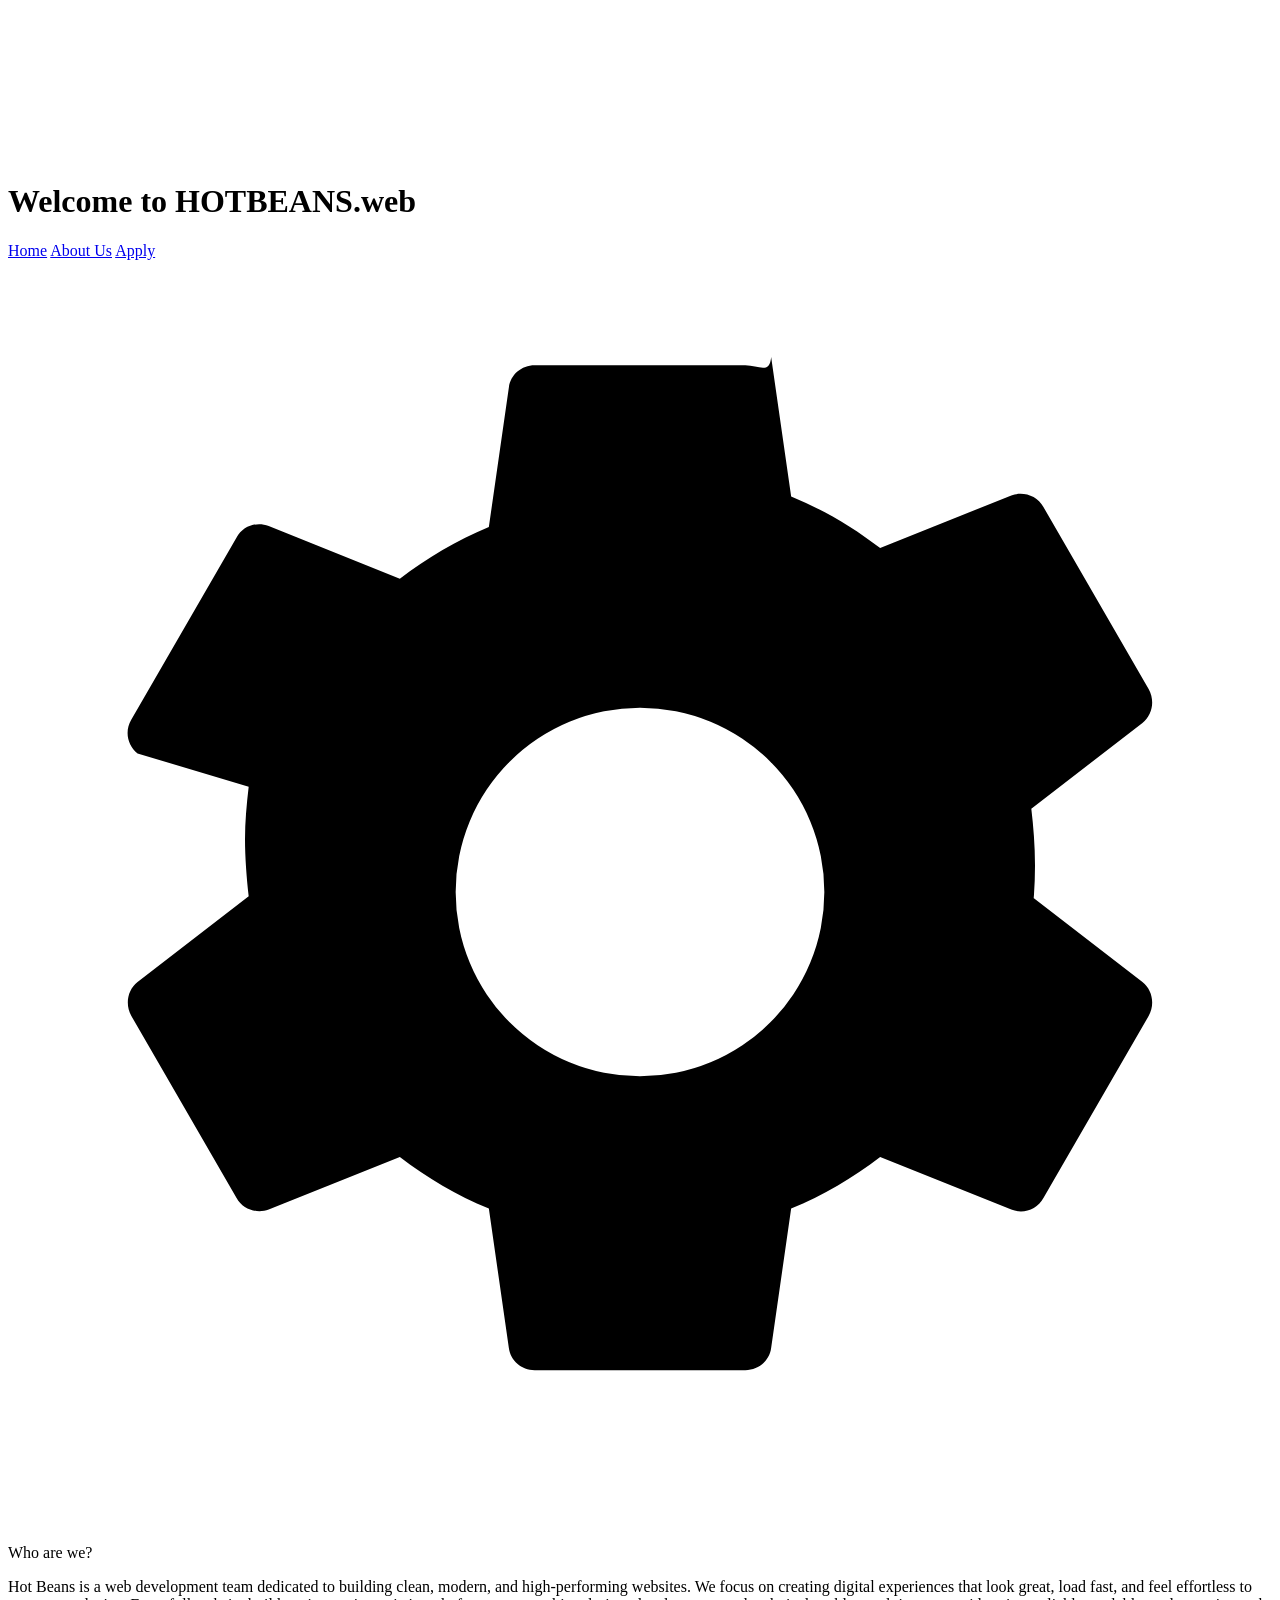
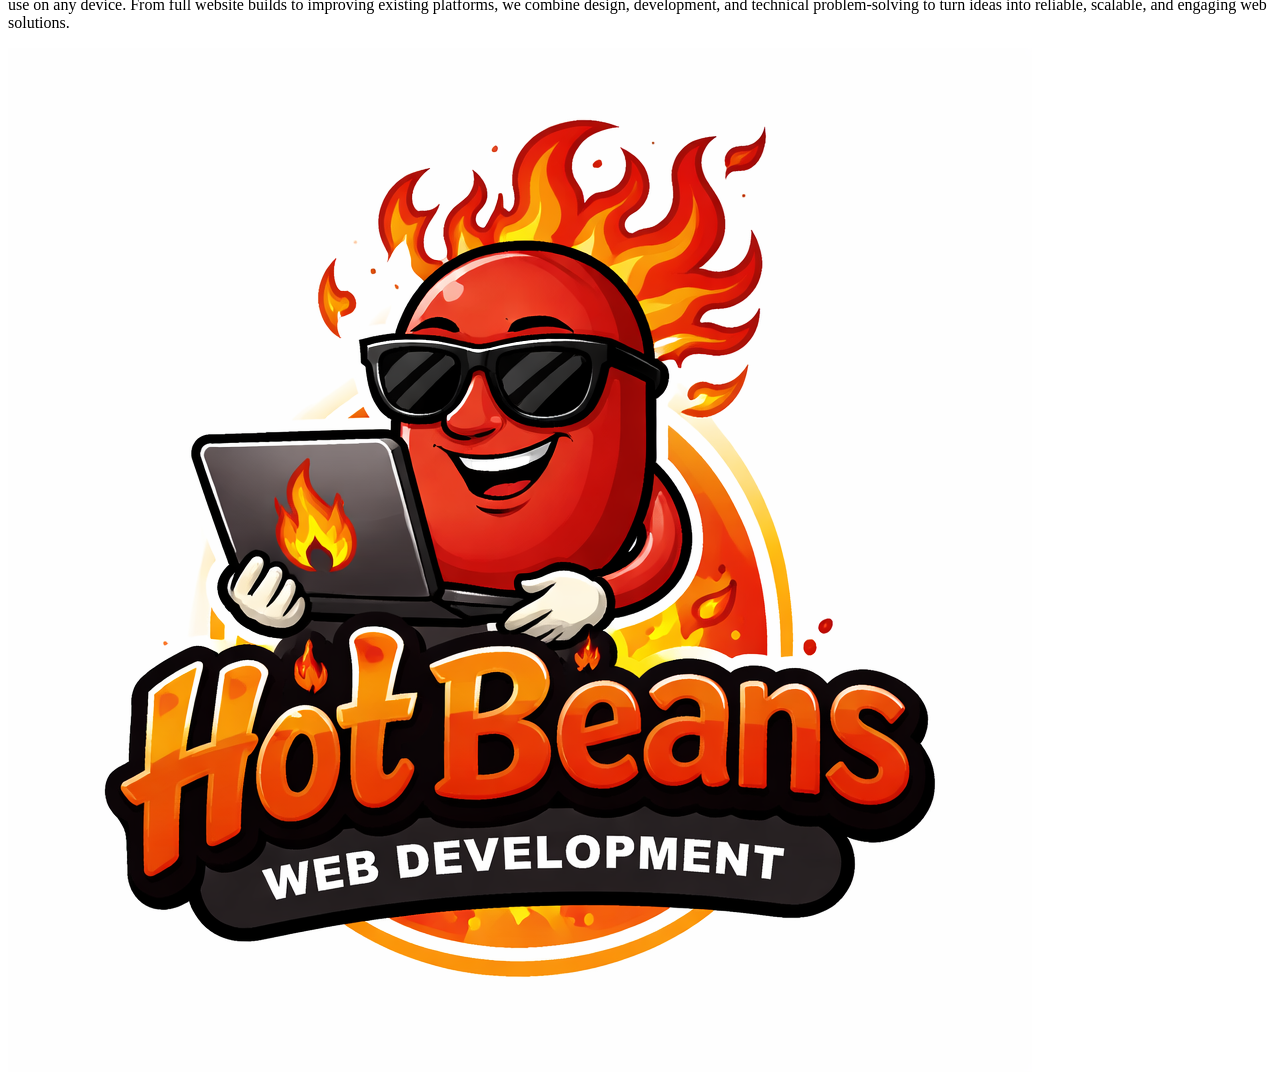
==== index.html @ 9c2a60e9 "Version 2" ====
<!DOCTYPE html>
<html lang="en">
<!--Creates the webpage-->

<video autoplay muted loop playsinline class="bg-video">
    <source src="BEANS Loop-1.mp4" type="video/mp4">
</video>

<head>
    <meta name="viewport" content="width=device-width, initial-scale=1.0">
    <link rel="stylesheet" href="style.css">
</head>

<body>
    <header class="navbar">
        <h1>Welcome to HOTBEANS.web</h1>
        <nav>
            <a href="index.html" id="nav-buttons" class="active">Home</a>
            <a href="aboutus.html" id="nav-buttons">About Us</a>
            <a href="apply.html", target="" id="nav-buttons"> Apply</a>
        
        </nav> 
<svg class="gear" viewBox="0 0 24 24" xmlns="http://www.w3.org/2000/svg">
  <path d="M12 15.5A3.5 3.5 0 0 1 8.5 12 3.5 3.5 0 0 1 12 8.5a3.5 3.5 0 0 1 3.5 3.5 3.5 3.5 0 0 1-3.5 3.5m7.43-2.92c.04-.34.07-.69.07-1.08s-.03-.74-.07-1.08l2.11-1.63c.19-.15.24-.42.12-.64l-2-3.46c-.12-.22-.39-.3-.61-.22l-2.49 1c-.52-.4-1.08-.73-1.69-.98l-.38-2.65C14.46 2.18 14.25 2 14 2h-4c-.25 0-.46.18-.49.42l-.38 2.65c-.61.25-1.17.59-1.69.98l-2.49-1c-.23-.09-.49 0-.61.22l-2 3.46c-.13.22-.07.49.12.64L4.57 10c-.04.34-.07.67-.07 1s.03.74.07 1.08l-2.11 1.63c-.19.15-.24.42-.12.64l2 3.46c.12.22.39.3.61.22l2.49-1c.52.4 1.08.73 1.69.98l.38 2.65c.03.24.24.42.49.42h4c.25 0 .46-.18.49-.42l.38-2.65c.61-.25 1.17-.58 1.69-.98l2.49 1c.23.09.49 0 .61-.22l2-3.46c.12-.22.07-.49-.12-.64l-2.11-1.63z"/>
</svg>

    </header>
    <div class="bigbox">

        <div class="box1">
            <p id="home-summary">Who are we?</p> 
            <p id="home-description">Hot Beans is a web development team dedicated to building clean, modern, and high‑performing websites. We focus on creating digital experiences that look great, load fast, and feel effortless to use on any device. From full website builds to improving existing platforms, we combine design, development, and technical problem‑solving to turn ideas into reliable, scalable, and engaging web solutions.</p>

        </div>
        <img class="box2-img" src="Hot Beans Logo AI.png">

    </div>

</body>

</html>
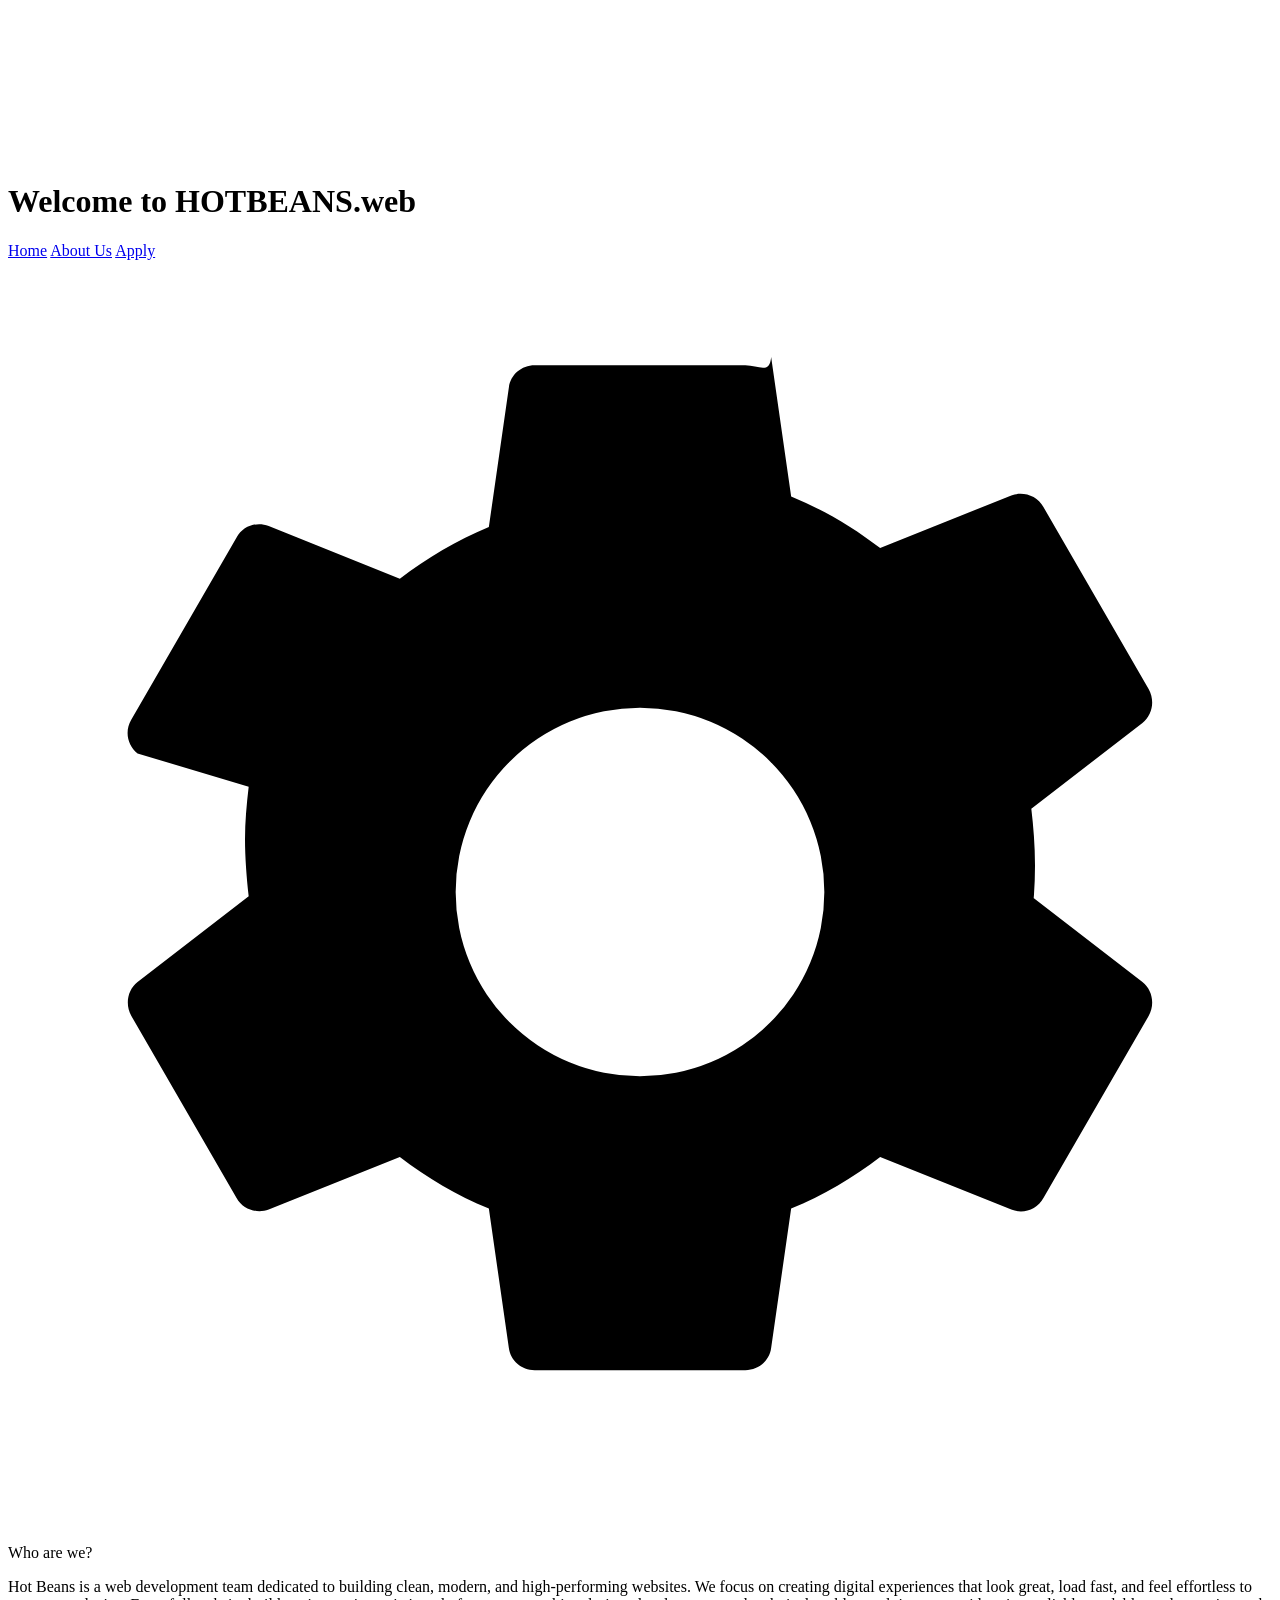
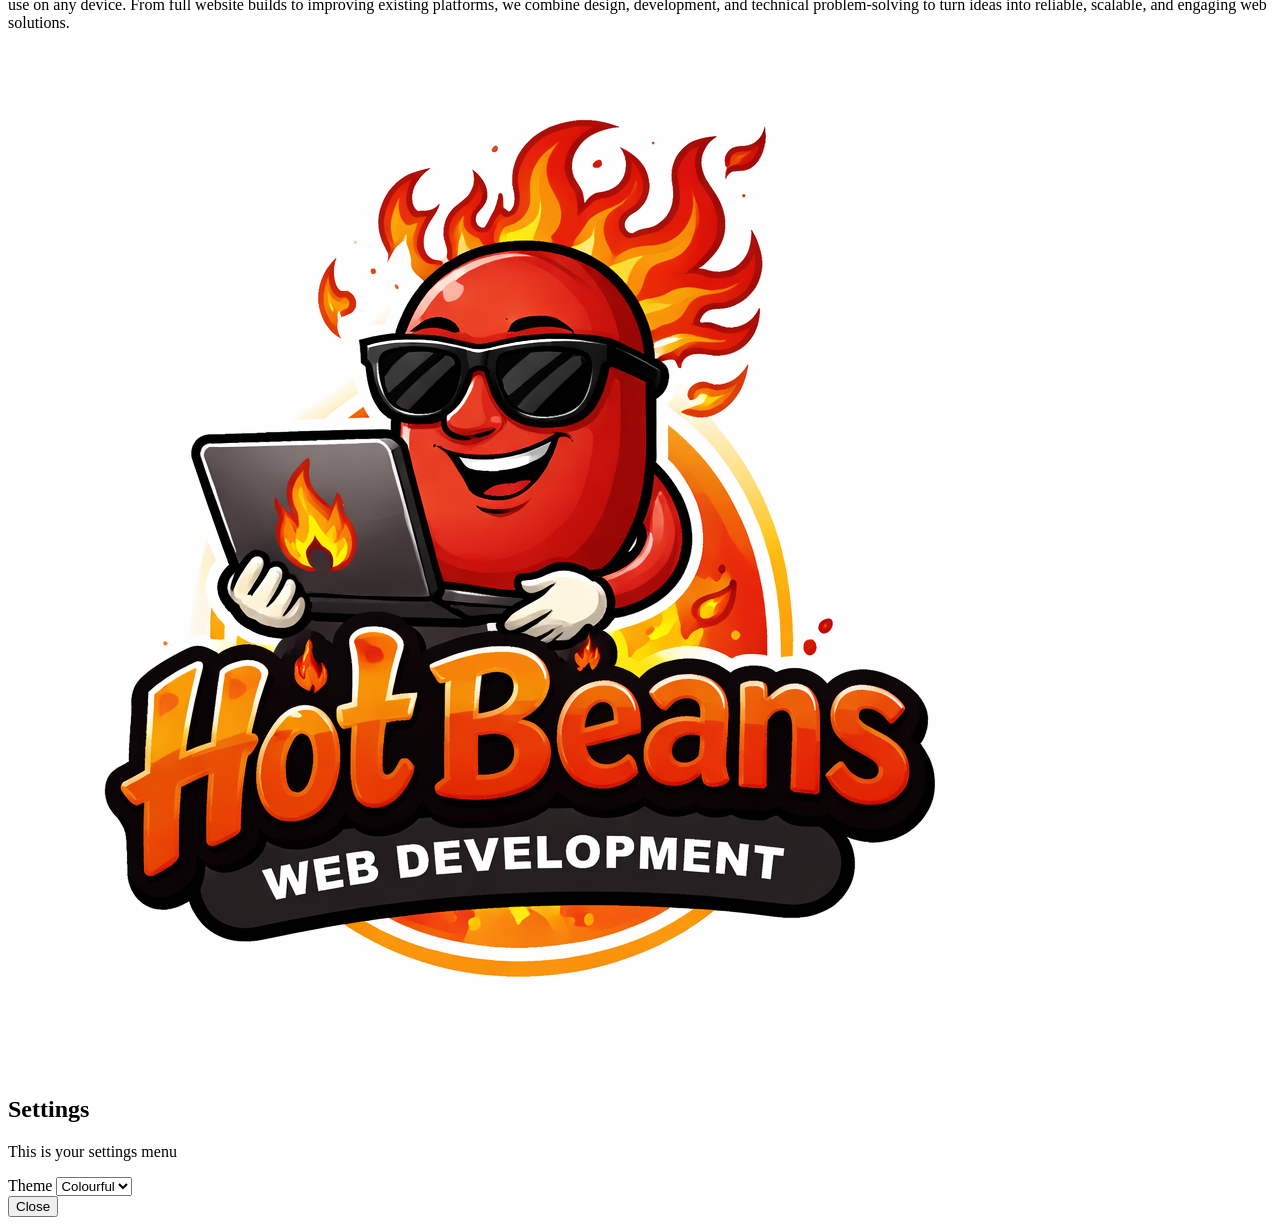
==== commit 050d4334: "Week 5 With Everything" ====
--- a/index.html
+++ b/index.html
@@ -14,15 +14,19 @@
 <body>
     <header class="navbar">
         <h1>Welcome to HOTBEANS.web</h1>
-        <nav>
-            <a href="index.html" id="nav-buttons" class="active">Home</a>
-            <a href="aboutus.html" id="nav-buttons">About Us</a>
-            <a href="apply.html", target="" id="nav-buttons"> Apply</a>
-        
-        </nav> 
-<svg class="gear" viewBox="0 0 24 24" xmlns="http://www.w3.org/2000/svg">
-  <path d="M12 15.5A3.5 3.5 0 0 1 8.5 12 3.5 3.5 0 0 1 12 8.5a3.5 3.5 0 0 1 3.5 3.5 3.5 3.5 0 0 1-3.5 3.5m7.43-2.92c.04-.34.07-.69.07-1.08s-.03-.74-.07-1.08l2.11-1.63c.19-.15.24-.42.12-.64l-2-3.46c-.12-.22-.39-.3-.61-.22l-2.49 1c-.52-.4-1.08-.73-1.69-.98l-.38-2.65C14.46 2.18 14.25 2 14 2h-4c-.25 0-.46.18-.49.42l-.38 2.65c-.61.25-1.17.59-1.69.98l-2.49-1c-.23-.09-.49 0-.61.22l-2 3.46c-.13.22-.07.49.12.64L4.57 10c-.04.34-.07.67-.07 1s.03.74.07 1.08l-2.11 1.63c-.19.15-.24.42-.12.64l2 3.46c.12.22.39.3.61.22l2.49-1c.52.4 1.08.73 1.69.98l.38 2.65c.03.24.24.42.49.42h4c.25 0 .46-.18.49-.42l.38-2.65c.61-.25 1.17-.58 1.69-.98l2.49 1c.23.09.49 0 .61-.22l2-3.46c.12-.22.07-.49-.12-.64l-2.11-1.63z"/>
-</svg>
+            <div class="nav-right">
+                <nav>
+                    <a href="index.html" class="nav-buttons-active">Home</a>
+                    <a href="aboutus.html" class="nav-buttons">About Us</a>
+                    <a href="apply.html" class="nav-buttons"> Apply</a>
+                
+                </nav> 
+            
+            </div>
+
+        <svg class="gear" onclick="openSettings()" viewBox="0 0 24 24" xmlns="http://www.w3.org/2000/svg">
+            <path d="M12 15.5A3.5 3.5 0 0 1 8.5 12 3.5 3.5 0 0 1 12 8.5a3.5 3.5 0 0 1 3.5 3.5 3.5 3.5 0 0 1-3.5 3.5m7.43-2.92c.04-.34.07-.69.07-1.08s-.03-.74-.07-1.08l2.11-1.63c.19-.15.24-.42.12-.64l-2-3.46c-.12-.22-.39-.3-.61-.22l-2.49 1c-.52-.4-1.08-.73-1.69-.98l-.38-2.65C14.46 2.18 14.25 2 14 2h-4c-.25 0-.46.18-.49.42l-.38 2.65c-.61.25-1.17.59-1.69.98l-2.49-1c-.23-.09-.49 0-.61.22l-2 3.46c-.13.22-.07.49.12.64L4.57 10c-.04.34-.07.67-.07 1s.03.74.07 1.08l-2.11 1.63c-.19.15-.24.42-.12.64l2 3.46c.12.22.39.3.61.22l2.49-1c.52.4 1.08.73 1.69.98l.38 2.65c.03.24.24.42.49.42h4c.25 0 .46-.18.49-.42l.38-2.65c.61-.25 1.17-.58 1.69-.98l2.49 1c.23.09.49 0 .61-.22l2-3.46c.12-.22.07-.49-.12-.64l-2.11-1.63z"/>
+        </svg>
 
     </header>
     <div class="bigbox">
@@ -36,6 +40,31 @@
 
     </div>
 
+    <!-- overlay -->
+    <div class="overlay" id="overlay"></div>
+
+    <!-- settings modal -->
+    <div class="settings-modal" id="settingsModal">
+        
+        <h2>Settings</h2>
+        <p>This is your settings menu</p>
+
+        <div class="setting-item">
+    <label>Theme</label>
+
+        <select id="themeSelect" class="dropdown">
+            <option value="light">Colourful</option>
+            <option value="dark">Dark</option>
+
+        </select>
+    </div>
+
+        <button onclick="closeSettings()">Close</button>
+    </div>
+
 </body>
 
+<script src="script.js"></script>
+
 </html>
+
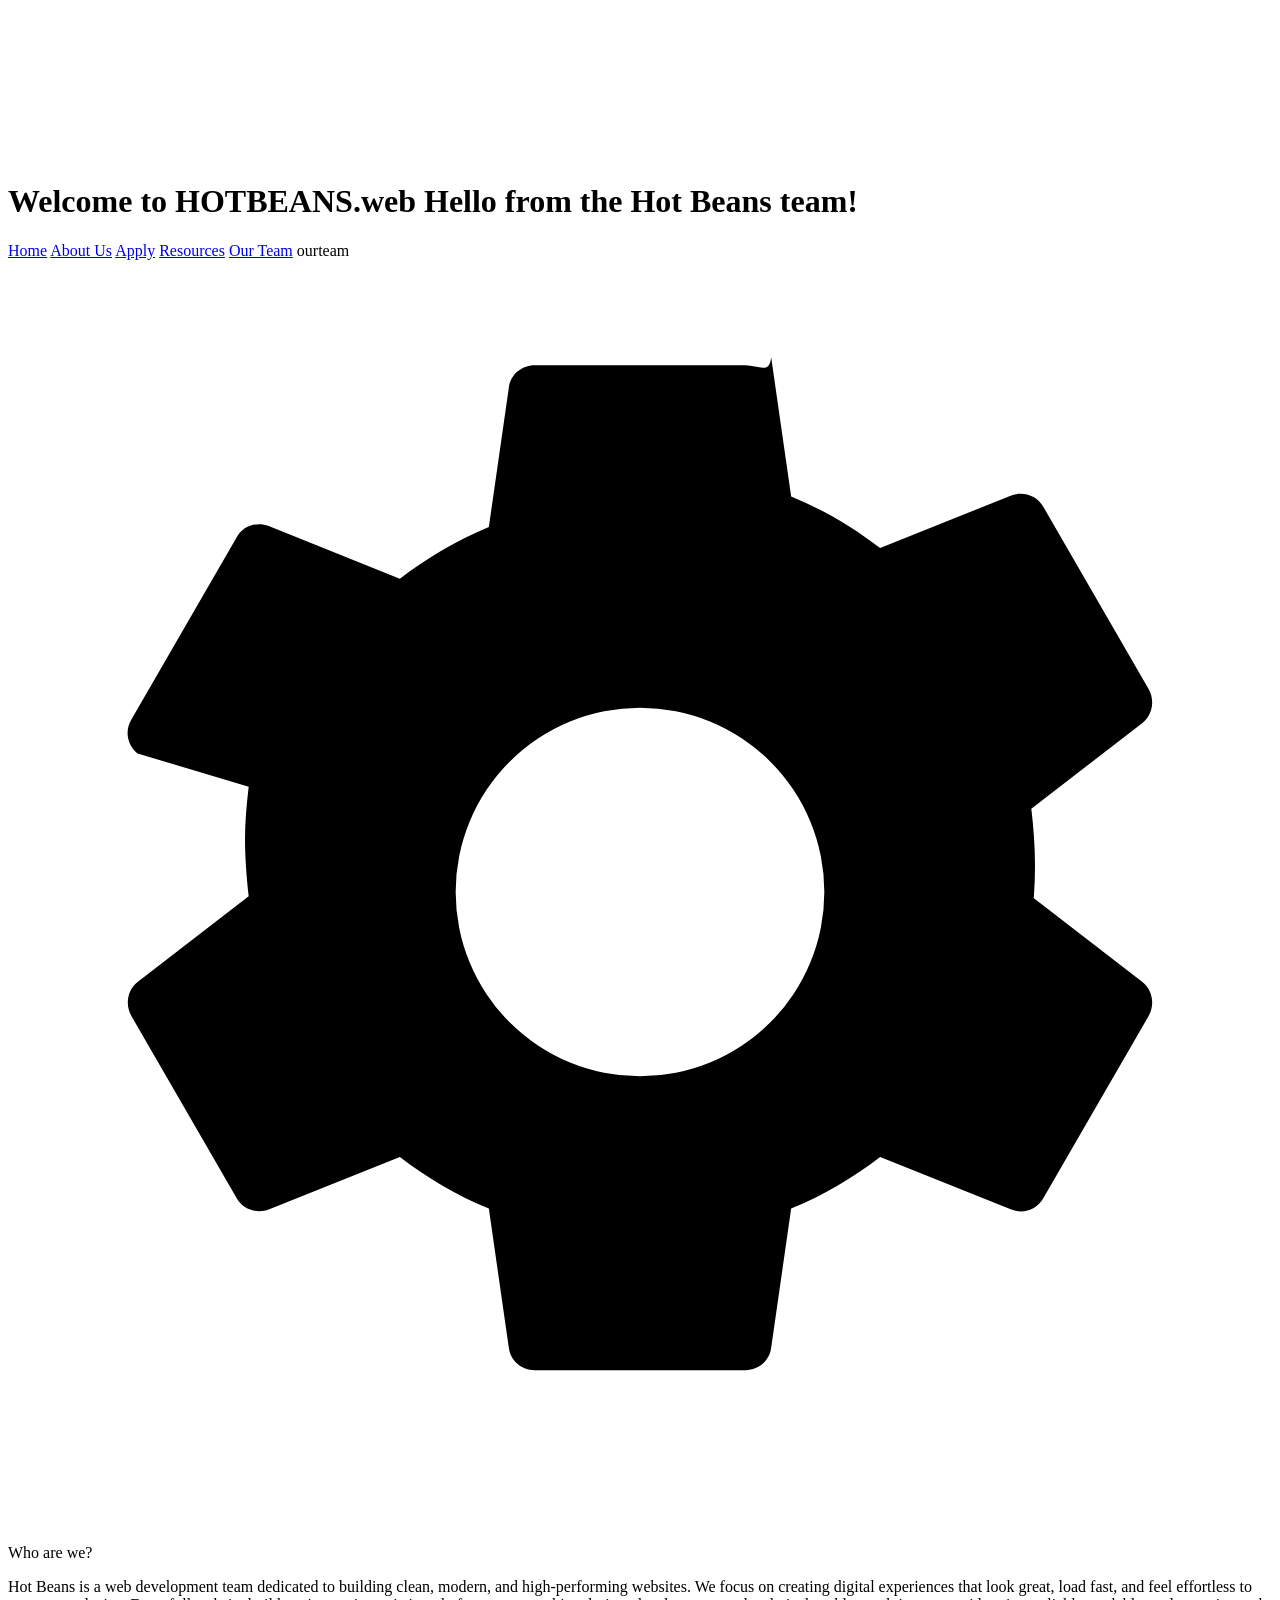
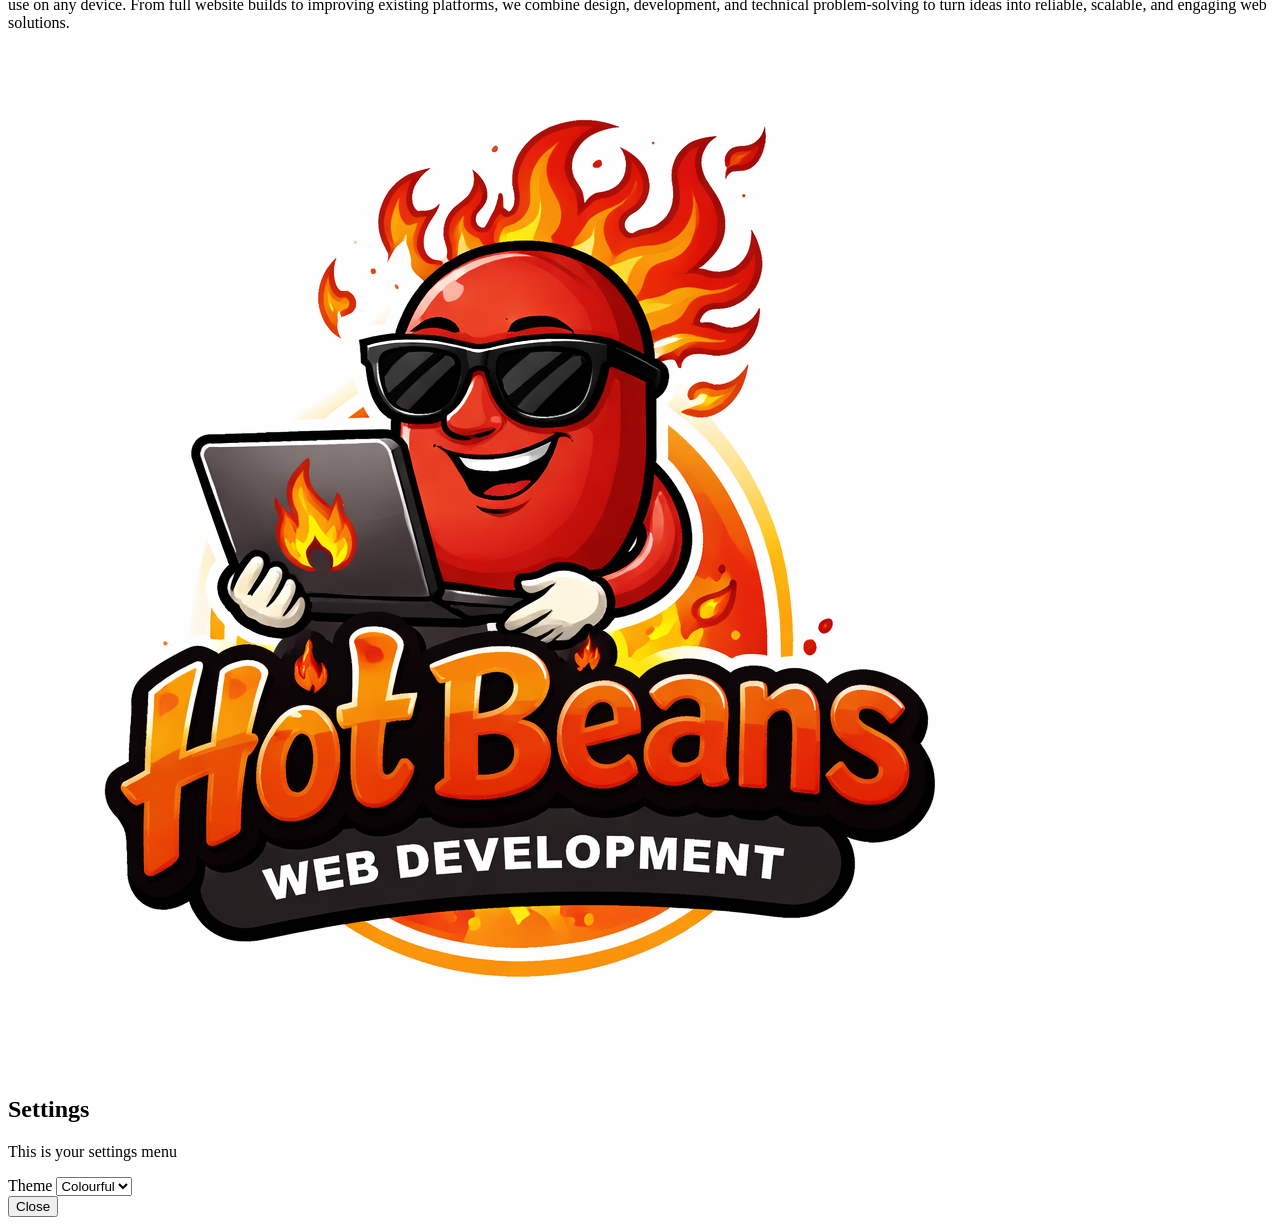
==== commit eabdfafa: "Week 5 Friday" ====
--- a/index.html
+++ b/index.html
@@ -13,13 +13,18 @@
 
 <body>
     <header class="navbar">
-        <h1>Welcome to HOTBEANS.web</h1>
+        <h1>Welcome to HOTBEANS.web
+            <span class="nav-subtitle">Hello from the Hot Beans team!</span>
+        </h1>
+
             <div class="nav-right">
                 <nav>
                     <a href="index.html" class="nav-buttons-active">Home</a>
                     <a href="aboutus.html" class="nav-buttons">About Us</a>
                     <a href="apply.html" class="nav-buttons"> Apply</a>
-                
+                    <a href="resources.html" class="nav-buttons"> Resources</a>
+                    <a href=".html" class="nav-buttons"> Our Team</a>
+                ourteam
                 </nav> 
             
             </div>
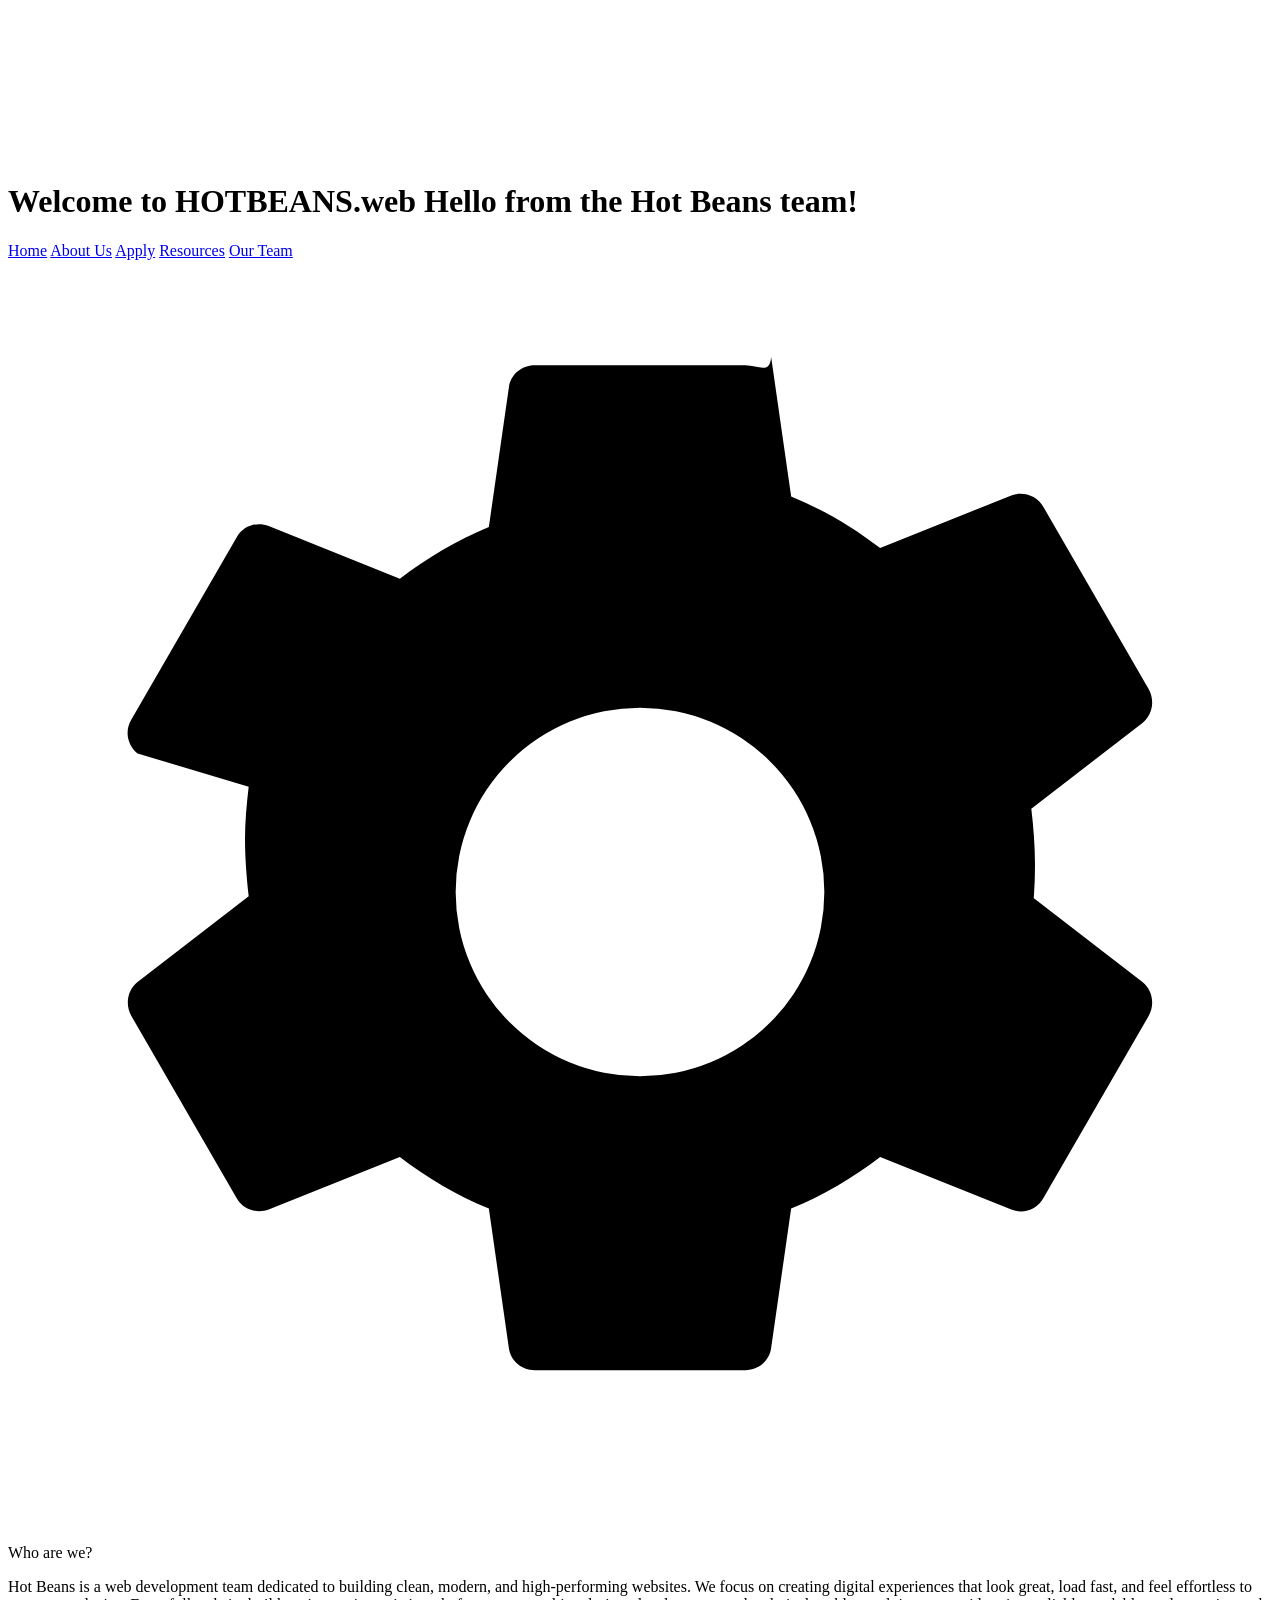
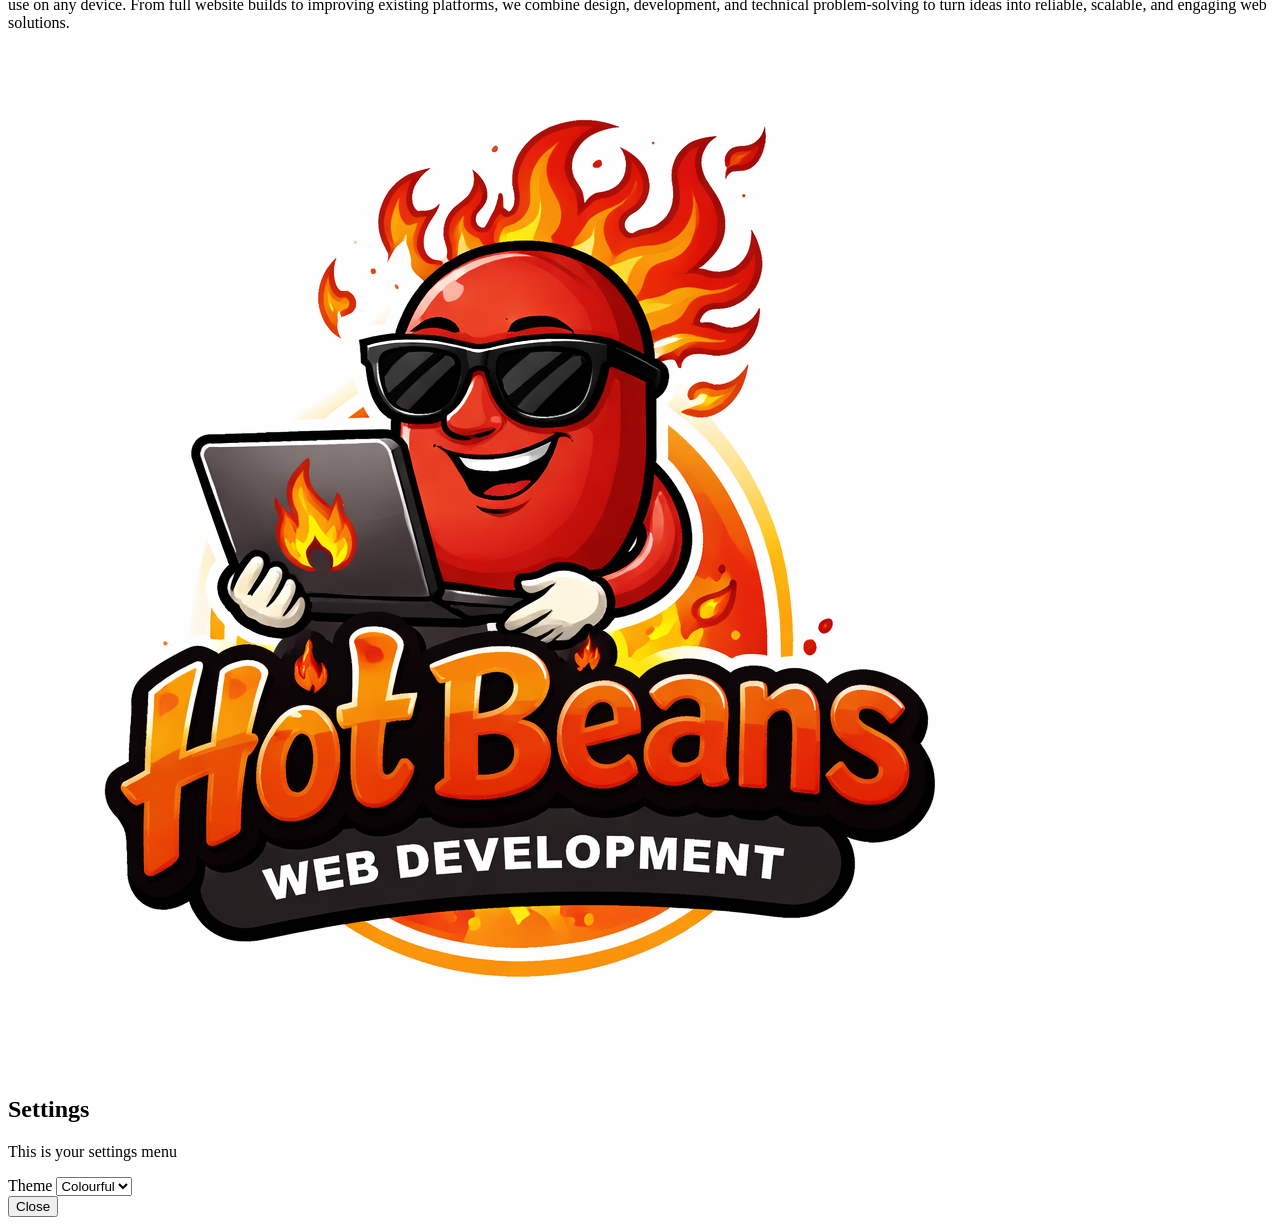
==== commit 994f51e6: "Changes After Website Review" ====
--- a/index.html
+++ b/index.html
@@ -3,7 +3,7 @@
 <!--Creates the webpage-->
 
 <video autoplay muted loop playsinline class="bg-video">
-    <source src="BEANS Loop-1.mp4" type="video/mp4">
+    <source src="Videos/BEANS Loop-1.mp4" type="video/mp4">
 </video>
 
 <head>
@@ -23,8 +23,7 @@
                     <a href="aboutus.html" class="nav-buttons">About Us</a>
                     <a href="apply.html" class="nav-buttons"> Apply</a>
                     <a href="resources.html" class="nav-buttons"> Resources</a>
-                    <a href=".html" class="nav-buttons"> Our Team</a>
-                ourteam
+                    <a href="ourteam.html" class="nav-buttons"> Our Team</a>
                 </nav> 
             
             </div>
@@ -41,7 +40,7 @@
             <p id="home-description">Hot Beans is a web development team dedicated to building clean, modern, and high‑performing websites. We focus on creating digital experiences that look great, load fast, and feel effortless to use on any device. From full website builds to improving existing platforms, we combine design, development, and technical problem‑solving to turn ideas into reliable, scalable, and engaging web solutions.</p>
 
         </div>
-        <img class="box2-img" src="Hot Beans Logo AI.png">
+        <img class="box2-img" src="Pictures/Logo/Hot Beans Logo AI.png">
 
     </div>
 
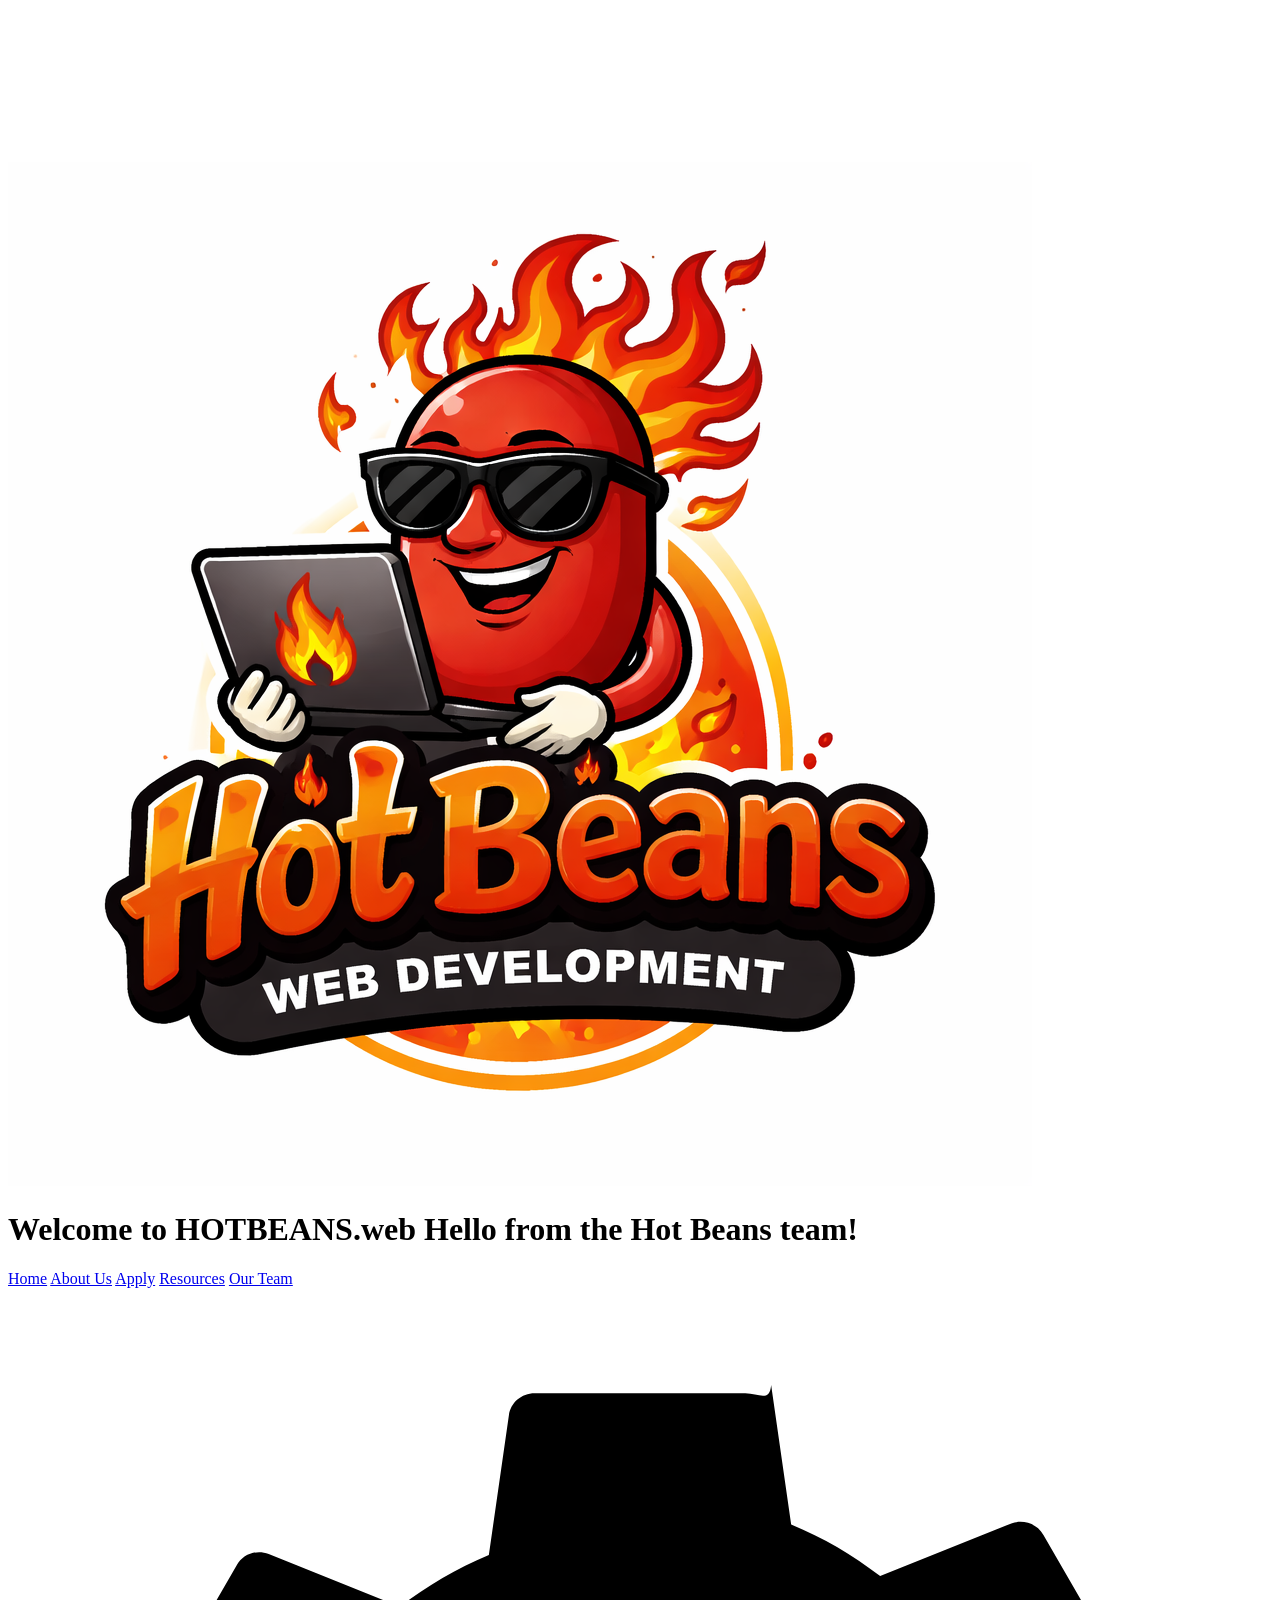
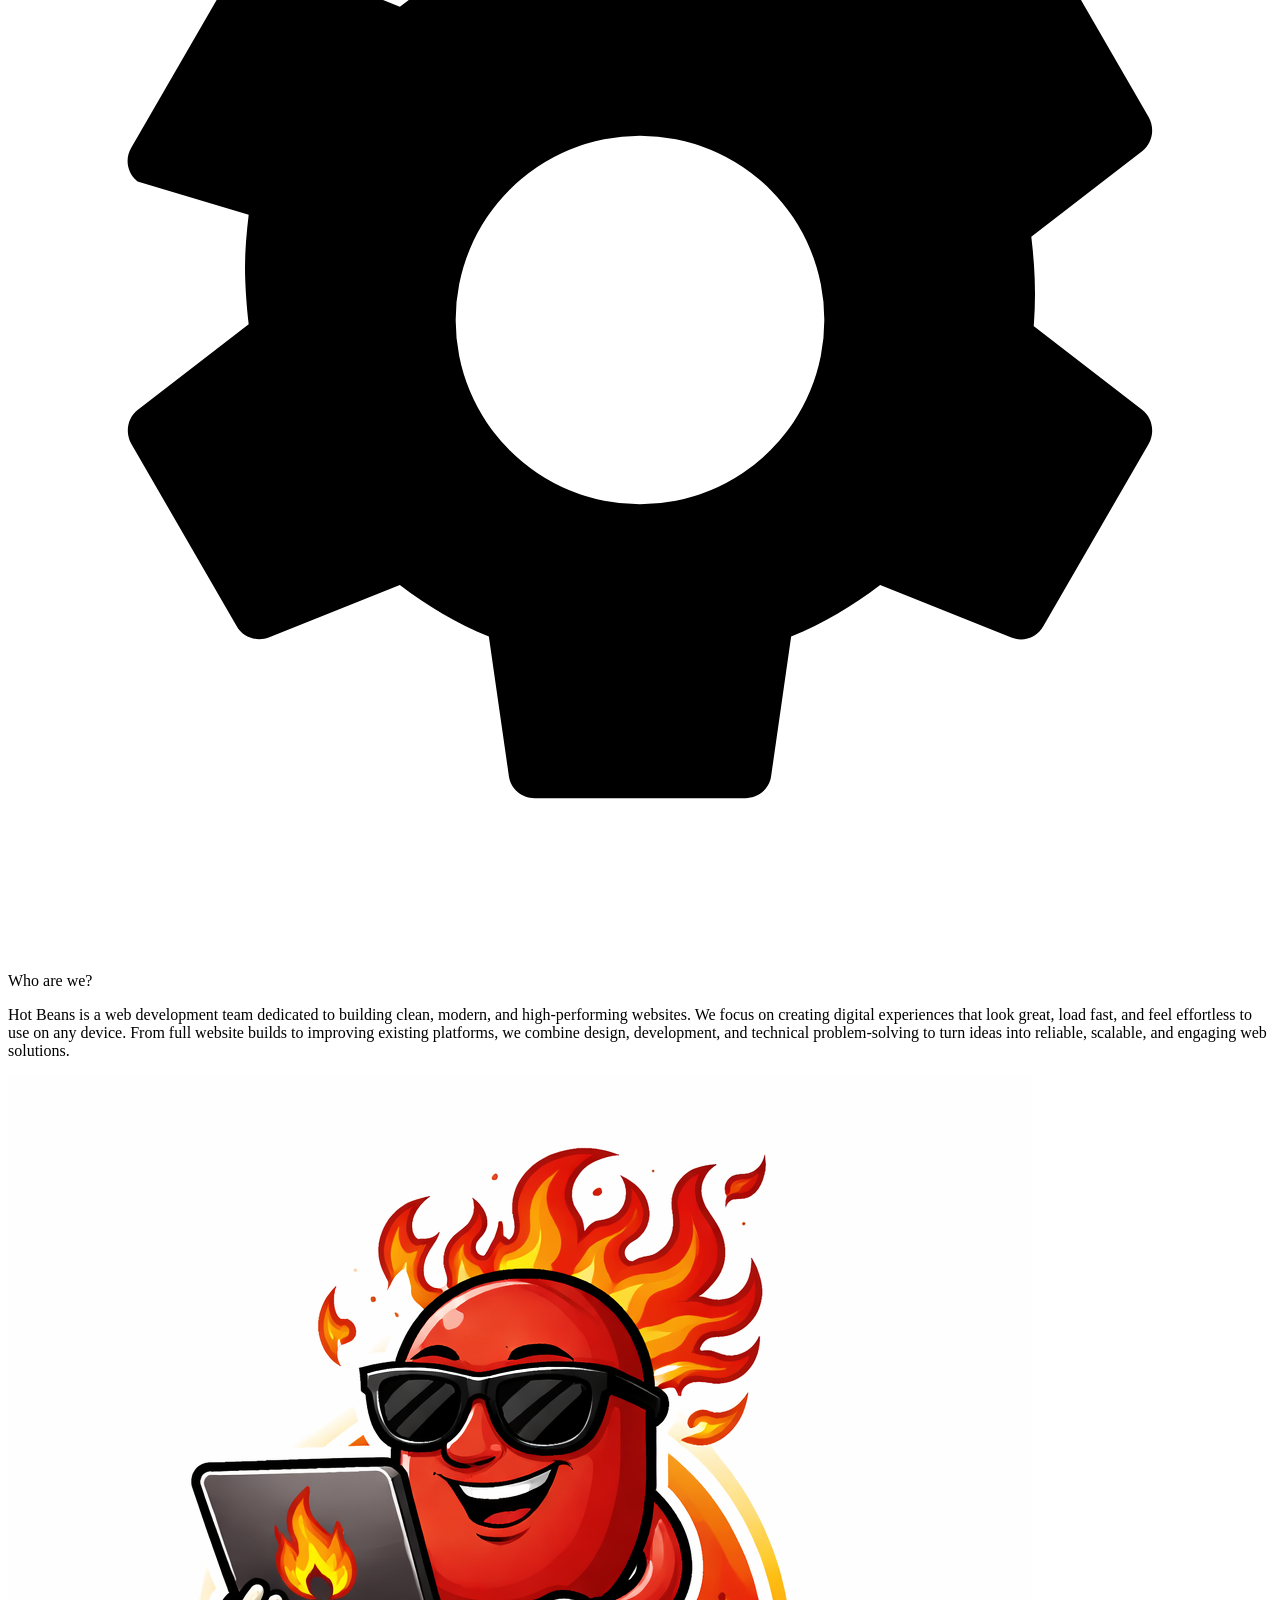
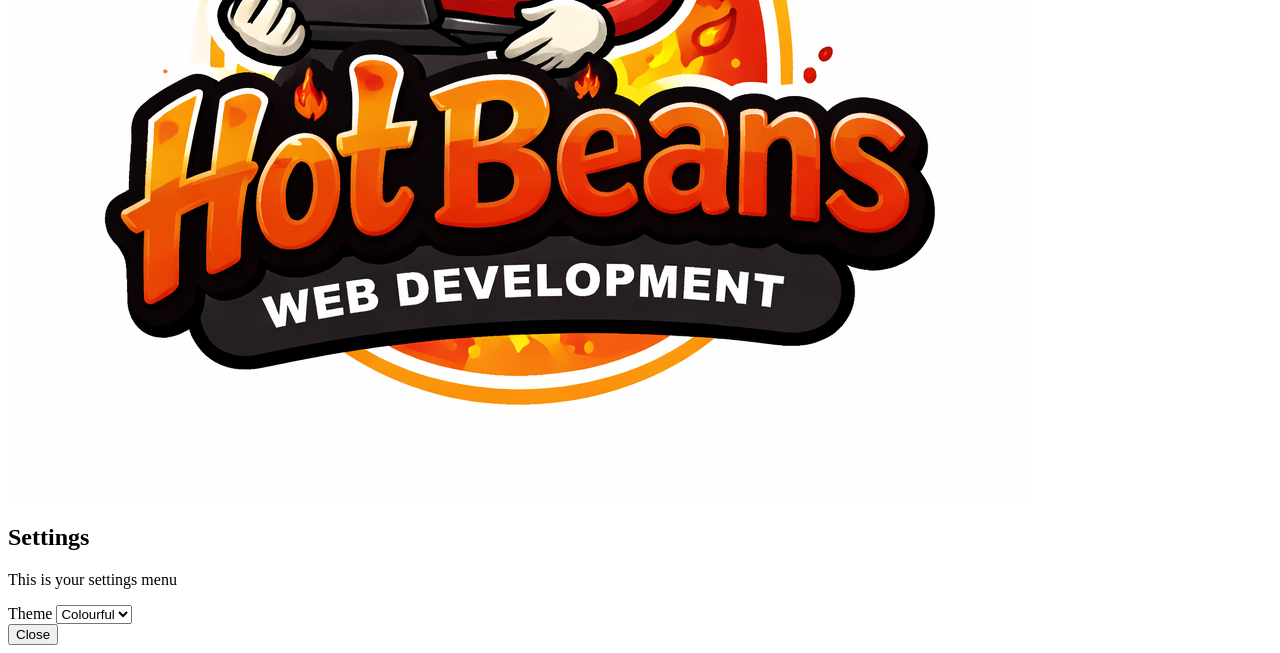
==== commit 214a7104: "Now Meets the Clients Requirments" ====
--- a/index.html
+++ b/index.html
@@ -13,10 +13,12 @@
 
 <body>
     <header class="navbar">
+        <img src="Pictures/Logo/Hot Beans Logo AI.png" alt="Hot Beans Logo" class="small-logo">
         <h1>Welcome to HOTBEANS.web
             <span class="nav-subtitle">Hello from the Hot Beans team!</span>
+            
         </h1>
-
+        
             <div class="nav-right">
                 <nav>
                     <a href="index.html" class="nav-buttons-active">Home</a>
